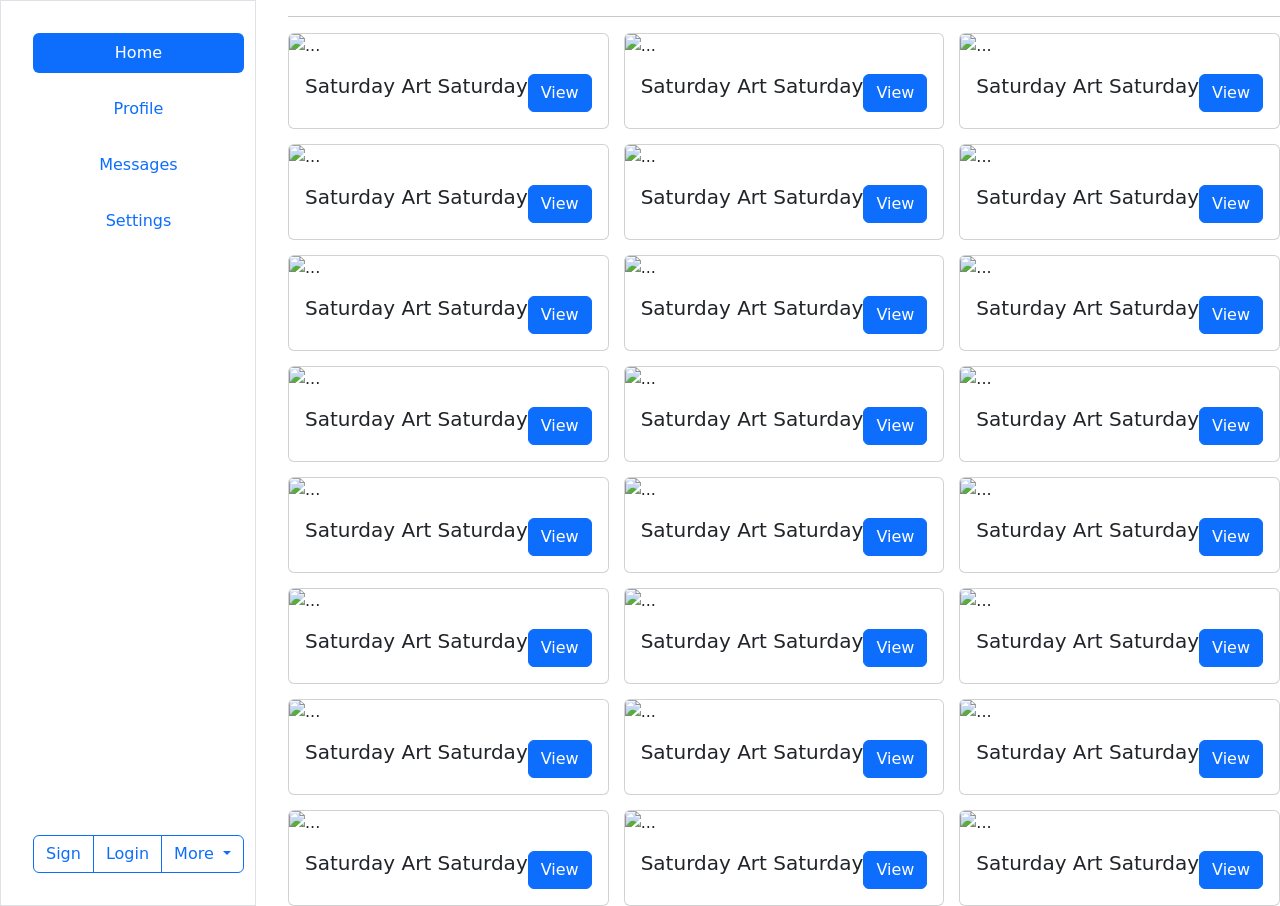
==== temp.html @ 35b2bf28 "masonry card added" ====
<!DOCTYPE html>
<html lang="en">
	<head>
		<meta charset="UTF-8" />
		<!-- <link rel="icon" type="image/svg+xml" href="/vite.svg" /> -->
		<meta name="viewport" content="width=device-width, initial-scale=1.0" />
		<title>Art Gallery</title>
		<link
			href="https://cdn.jsdelivr.net/npm/bootstrap@5.3.3/dist/css/bootstrap.min.css"
			rel="stylesheet"
			integrity="sha384-QWTKZyjpPEjISv5WaRU9OFeRpok6YctnYmDr5pNlyT2bRjXh0JMhjY6hW+ALEwIH"
			crossorigin="anonymous"
		/>
		<link rel="stylesheet" href="src/css/style.css" />
		<link rel="stylesheet" href="src/css/masonry.css" />
	</head>
	<body>
		<main class="d-flex h-100">
			<div
				class="nav flex-column nav-pills me-3 border"
				id="v-pills-tab"
				role="tablist"
				aria-orientation="vertical"
			>
				<button
					class="nav-link active"
					id="v-pills-home-tab"
					data-bs-toggle="pill"
					data-bs-target="#v-pills-home"
					type="button"
					role="tab"
					aria-controls="v-pills-home"
					aria-selected="true"
				>
					Home
				</button>
				<button
					class="nav-link"
					id="v-pills-profile-tab"
					data-bs-toggle="pill"
					data-bs-target="#v-pills-profile"
					type="button"
					role="tab"
					aria-controls="v-pills-profile"
					aria-selected="false"
				>
					Profile
				</button>
				<button
					class="nav-link"
					id="v-pills-messages-tab"
					data-bs-toggle="pill"
					data-bs-target="#v-pills-messages"
					type="button"
					role="tab"
					aria-controls="v-pills-messages"
					aria-selected="false"
				>
					Messages
				</button>
				<button
					class="nav-link"
					id="v-pills-settings-tab"
					data-bs-toggle="pill"
					data-bs-target="#v-pills-settings"
					type="button"
					role="tab"
					aria-controls="v-pills-settings"
					aria-selected="false"
				>
					Settings
				</button>
				<div class="button-wrapper flex-grow-1"></div>
				<div
					class="btn-group"
					role="group"
					aria-label="Button group with nested dropdown"
				>
					<button type="button" class="btn btn-outline-primary">Sign</button>
					<button type="button" class="btn btn-outline-primary">Login</button>

					<div class="btn-group" role="group">
						<button
							type="button"
							class="btn btn-outline-primary dropdown-toggle"
							data-bs-toggle="dropdown"
							aria-expanded="false"
						>
							More
						</button>
						<ul class="dropdown-menu">
							<li>
								<a class="dropdown-item" href="#">Sign in with Google</a>
							</li>
							<li><a class="dropdown-item" href="#">Sign in with Google</a></li>
						</ul>
					</div>
				</div>
			</div>
			<div class="tab-content" id="v-pills-tabContent">
				<div
					class="tab-pane fade show active"
					id="v-pills-home"
					role="tabpanel"
					aria-labelledby="v-pills-home-tab"
					tabindex="0"
				>
					<!-- Home -->
					<!-- Carousel <- Home -->

					<hr />
					<div class="card-parent-wrapper">
						<section class="card-wrapper">
							<article class="card" style="width: 18rem">
								<img
									src="/card_images/portrait_image01.jpg"
									class="card-img-top"
									alt="..."
								/>
								<div
									class="card-body d-flex align-items-start justify-content-between"
								>
									<h5 class="card-title flex-grow-1">Saturday Art Saturday</h5>
									<a href="#" class="btn btn-primary stretched-link">View</a>
								</div>
							</article>
							<article class="card" style="width: 18rem">
								<img
									src="/card_images/portrait_image01.jpg"
									class="card-img-top"
									alt="..."
								/>
								<div
									class="card-body d-flex align-items-start justify-content-between"
								>
									<h5 class="card-title flex-grow-1">Saturday Art Saturday</h5>
									<a href="#" class="btn btn-primary stretched-link">View</a>
								</div>
							</article>
							<article class="card" style="width: 18rem">
								<img
									src="/card_images/portrait_image01.jpg"
									class="card-img-top"
									alt="..."
								/>
								<div
									class="card-body d-flex align-items-start justify-content-between"
								>
									<h5 class="card-title flex-grow-1">Saturday Art Saturday</h5>
									<a href="#" class="btn btn-primary stretched-link">View</a>
								</div>
							</article>
							<article class="card" style="width: 18rem">
								<img
									src="/card_images/portrait_image01.jpg"
									class="card-img-top"
									alt="..."
								/>
								<div
									class="card-body d-flex align-items-start justify-content-between"
								>
									<h5 class="card-title flex-grow-1">Saturday Art Saturday</h5>
									<a href="#" class="btn btn-primary stretched-link">View</a>
								</div>
							</article>
						</section>
						<section class="card-wrapper">
							<article class="card" style="width: 18rem">
								<img
									src="/card_images/portrait_image01.jpg"
									class="card-img-top"
									alt="..."
								/>
								<div
									class="card-body d-flex align-items-start justify-content-between"
								>
									<h5 class="card-title flex-grow-1">Saturday Art Saturday</h5>
									<a href="#" class="btn btn-primary stretched-link">View</a>
								</div>
							</article>
							<article class="card" style="width: 18rem">
								<img
									src="/card_images/portrait_image01.jpg"
									class="card-img-top"
									alt="..."
								/>
								<div
									class="card-body d-flex align-items-start justify-content-between"
								>
									<h5 class="card-title flex-grow-1">Saturday Art Saturday</h5>
									<a href="#" class="btn btn-primary stretched-link">View</a>
								</div>
							</article>
							<article class="card" style="width: 18rem">
								<img
									src="/card_images/portrait_image01.jpg"
									class="card-img-top"
									alt="..."
								/>
								<div
									class="card-body d-flex align-items-start justify-content-between"
								>
									<h5 class="card-title flex-grow-1">Saturday Art Saturday</h5>
									<a href="#" class="btn btn-primary stretched-link">View</a>
								</div>
							</article>
							<article class="card" style="width: 18rem">
								<img
									src="/card_images/portrait_image01.jpg"
									class="card-img-top"
									alt="..."
								/>
								<div
									class="card-body d-flex align-items-start justify-content-between"
								>
									<h5 class="card-title flex-grow-1">Saturday Art Saturday</h5>
									<a href="#" class="btn btn-primary stretched-link">View</a>
								</div>
							</article>
						</section>
						<section class="card-wrapper">
							<article class="card" style="width: 18rem">
								<img
									src="/card_images/portrait_image01.jpg"
									class="card-img-top"
									alt="..."
								/>
								<div
									class="card-body d-flex align-items-start justify-content-between"
								>
									<h5 class="card-title flex-grow-1">Saturday Art Saturday</h5>
									<a href="#" class="btn btn-primary stretched-link">View</a>
								</div>
							</article>
							<article class="card" style="width: 18rem">
								<img
									src="/card_images/portrait_image01.jpg"
									class="card-img-top"
									alt="..."
								/>
								<div
									class="card-body d-flex align-items-start justify-content-between"
								>
									<h5 class="card-title flex-grow-1">Saturday Art Saturday</h5>
									<a href="#" class="btn btn-primary stretched-link">View</a>
								</div>
							</article>
							<article class="card" style="width: 18rem">
								<img
									src="/card_images/portrait_image01.jpg"
									class="card-img-top"
									alt="..."
								/>
								<div
									class="card-body d-flex align-items-start justify-content-between"
								>
									<h5 class="card-title flex-grow-1">Saturday Art Saturday</h5>
									<a href="#" class="btn btn-primary stretched-link">View</a>
								</div>
							</article>
							<article class="card" style="width: 18rem">
								<img
									src="/card_images/portrait_image01.jpg"
									class="card-img-top"
									alt="..."
								/>
								<div
									class="card-body d-flex align-items-start justify-content-between"
								>
									<h5 class="card-title flex-grow-1">Saturday Art Saturday</h5>
									<a href="#" class="btn btn-primary stretched-link">View</a>
								</div>
							</article>
						</section>
						<section class="card-wrapper">
							<article class="card" style="width: 18rem">
								<img
									src="/card_images/portrait_image01.jpg"
									class="card-img-top"
									alt="..."
								/>
								<div
									class="card-body d-flex align-items-start justify-content-between"
								>
									<h5 class="card-title flex-grow-1">Saturday Art Saturday</h5>
									<a href="#" class="btn btn-primary stretched-link">View</a>
								</div>
							</article>
							<article class="card" style="width: 18rem">
								<img
									src="/card_images/portrait_image01.jpg"
									class="card-img-top"
									alt="..."
								/>
								<div
									class="card-body d-flex align-items-start justify-content-between"
								>
									<h5 class="card-title flex-grow-1">Saturday Art Saturday</h5>
									<a href="#" class="btn btn-primary stretched-link">View</a>
								</div>
							</article>
							<article class="card" style="width: 18rem">
								<img
									src="/card_images/portrait_image01.jpg"
									class="card-img-top"
									alt="..."
								/>
								<div
									class="card-body d-flex align-items-start justify-content-between"
								>
									<h5 class="card-title flex-grow-1">Saturday Art Saturday</h5>
									<a href="#" class="btn btn-primary stretched-link">View</a>
								</div>
							</article>
							<article class="card" style="width: 18rem">
								<img
									src="/card_images/portrait_image01.jpg"
									class="card-img-top"
									alt="..."
								/>
								<div
									class="card-body d-flex align-items-start justify-content-between"
								>
									<h5 class="card-title flex-grow-1">Saturday Art Saturday</h5>
									<a href="#" class="btn btn-primary stretched-link">View</a>
								</div>
							</article>
						</section>
						<section class="card-wrapper">
							<article class="card" style="width: 18rem">
								<img
									src="/card_images/portrait_image01.jpg"
									class="card-img-top"
									alt="..."
								/>
								<div
									class="card-body d-flex align-items-start justify-content-between"
								>
									<h5 class="card-title flex-grow-1">Saturday Art Saturday</h5>
									<a href="#" class="btn btn-primary stretched-link">View</a>
								</div>
							</article>
							<article class="card" style="width: 18rem">
								<img
									src="/card_images/portrait_image01.jpg"
									class="card-img-top"
									alt="..."
								/>
								<div
									class="card-body d-flex align-items-start justify-content-between"
								>
									<h5 class="card-title flex-grow-1">Saturday Art Saturday</h5>
									<a href="#" class="btn btn-primary stretched-link">View</a>
								</div>
							</article>
							<article class="card" style="width: 18rem">
								<img
									src="/card_images/portrait_image01.jpg"
									class="card-img-top"
									alt="..."
								/>
								<div
									class="card-body d-flex align-items-start justify-content-between"
								>
									<h5 class="card-title flex-grow-1">Saturday Art Saturday</h5>
									<a href="#" class="btn btn-primary stretched-link">View</a>
								</div>
							</article>
							<article class="card" style="width: 18rem">
								<img
									src="/card_images/portrait_image01.jpg"
									class="card-img-top"
									alt="..."
								/>
								<div
									class="card-body d-flex align-items-start justify-content-between"
								>
									<h5 class="card-title flex-grow-1">Saturday Art Saturday</h5>
									<a href="#" class="btn btn-primary stretched-link">View</a>
								</div>
							</article>
						</section>
						<section class="card-wrapper">
							<article class="card" style="width: 18rem">
								<img
									src="/card_images/portrait_image01.jpg"
									class="card-img-top"
									alt="..."
								/>
								<div
									class="card-body d-flex align-items-start justify-content-between"
								>
									<h5 class="card-title flex-grow-1">Saturday Art Saturday</h5>
									<a href="#" class="btn btn-primary stretched-link">View</a>
								</div>
							</article>
							<article class="card" style="width: 18rem">
								<img
									src="/card_images/portrait_image01.jpg"
									class="card-img-top"
									alt="..."
								/>
								<div
									class="card-body d-flex align-items-start justify-content-between"
								>
									<h5 class="card-title flex-grow-1">Saturday Art Saturday</h5>
									<a href="#" class="btn btn-primary stretched-link">View</a>
								</div>
							</article>
							<article class="card" style="width: 18rem">
								<img
									src="/card_images/portrait_image01.jpg"
									class="card-img-top"
									alt="..."
								/>
								<div
									class="card-body d-flex align-items-start justify-content-between"
								>
									<h5 class="card-title flex-grow-1">Saturday Art Saturday</h5>
									<a href="#" class="btn btn-primary stretched-link">View</a>
								</div>
							</article>
							<article class="card" style="width: 18rem">
								<img
									src="/card_images/portrait_image01.jpg"
									class="card-img-top"
									alt="..."
								/>
								<div
									class="card-body d-flex align-items-start justify-content-between"
								>
									<h5 class="card-title flex-grow-1">Saturday Art Saturday</h5>
									<a href="#" class="btn btn-primary stretched-link">View</a>
								</div>
							</article>
						</section>
					</div>
				</div>
			</div>
		</main>

		<script
			src="https://cdn.jsdelivr.net/npm/bootstrap@5.3.3/dist/js/bootstrap.bundle.min.js"
			integrity="sha384-YvpcrYf0tY3lHB60NNkmXc5s9fDVZLESaAA55NDzOxhy9GkcIdslK1eN7N6jIeHz"
			crossorigin="anonymous"
		></script>
	</body>
</html>
---- src/css/style.css ----
body {
  min-height: 100vh;
  min-height: 100dvh;
  display: flex;
  flex-direction: column;
}
body main {
  flex-grow: 1;
  flex-shrink: 0;
  flex-basis: 100%;
  gap: 1rem;
  height: auto;
  display: flex;
}
body main > div {
  min-height: 100%;
}
body main > div:nth-child(1) {
  width: 20%;
  flex-grow: 0;
  flex-shrink: 1;
  padding: 2rem;
  gap: 1rem;
}
body main > div:nth-child(2) {
  flex-grow: 0;
  flex-shrink: 1;
  width: 100%;
}
body main .tab-content .tab-pane {
  overflow-y: scroll;
}
body main #HomeCarousel {
  max-height: 400px;
}
body main #HomeCarousel .carousel-inner {
  max-height: 400px;
}
body main #HomeCarousel .carousel-inner img {
  max-height: 400px;
  object-fit: cover;
}

/*# sourceMappingURL=style.css.map */
---- src/css/masonry.css ----
.card-parent-wrapper {
  display: flex;
  align-items: center;
  justify-content: stretch;
  width: 100%;
  flex-wrap: wrap;
  gap: 15px;
}
.card-parent-wrapper .card-wrapper {
  display: flex;
  align-items: center;
  justify-content: center;
  flex-direction: column;
  gap: 15px;
  width: fit-content;
  flex-grow: 1;
  flex-shrink: 0;
}
.card-parent-wrapper .card-wrapper > article {
  flex-grow: 1;
  min-width: 100%;
}

/*# sourceMappingURL=masonry.css.map */
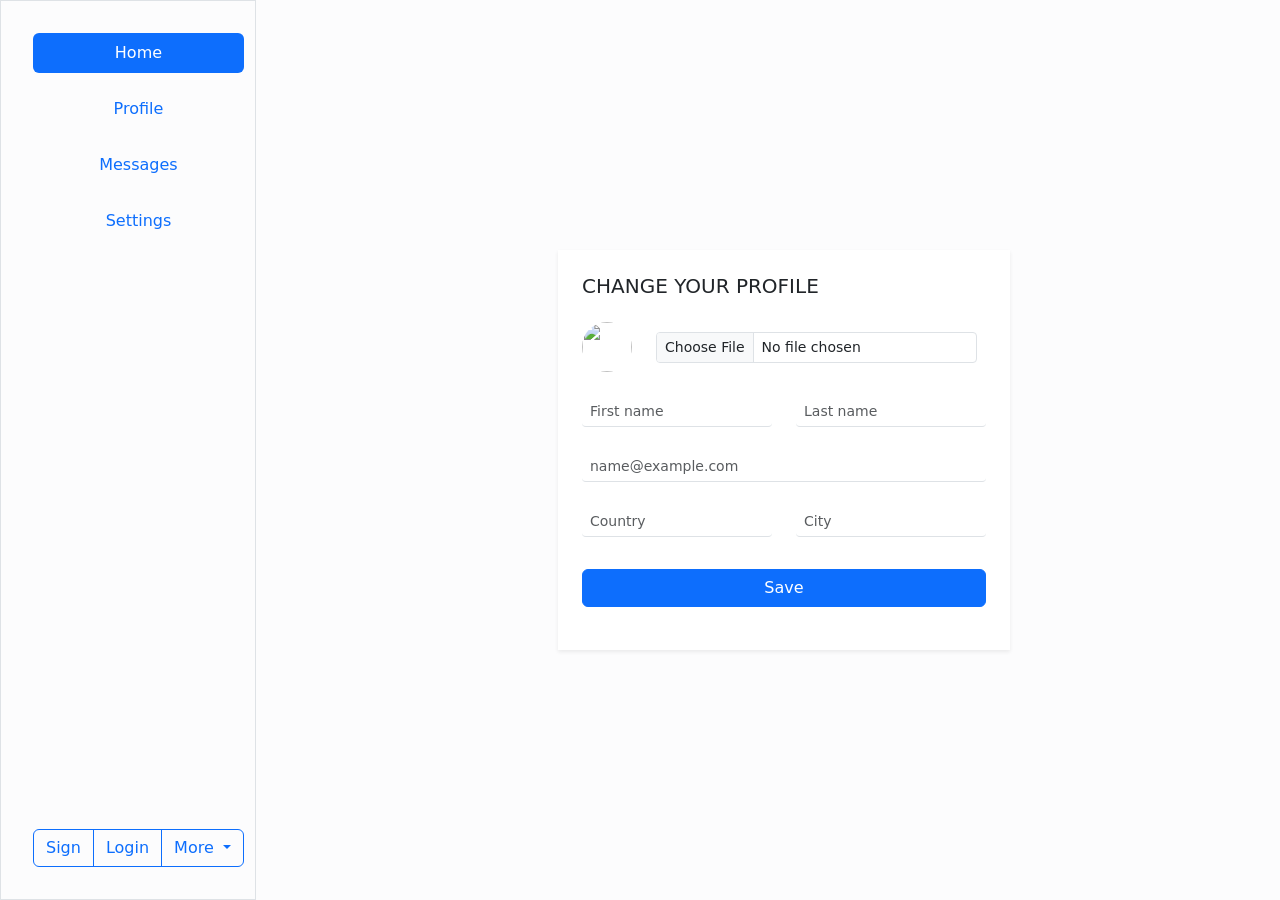
==== commit 5b371103: "Profile Section added" ====
--- a/temp.html
+++ b/temp.html
@@ -13,8 +13,9 @@
 		/>
 		<link rel="stylesheet" href="src/css/style.css" />
 		<link rel="stylesheet" href="src/css/masonry.css" />
+		<link rel="stylesheet" href="src/css/profile.css" />
 	</head>
-	<body>
+	<body class="bg-light-subtle">
 		<main class="d-flex h-100">
 			<div
 				class="nav flex-column nav-pills me-3 border"
@@ -99,341 +100,79 @@
 			</div>
 			<div class="tab-content" id="v-pills-tabContent">
 				<div
-					class="tab-pane fade show active"
-					id="v-pills-home"
-					role="tabpanel"
-					aria-labelledby="v-pills-home-tab"
-					tabindex="0"
+					class="profile-wrapper d-flex align-items-center justify-content-center h-100"
 				>
-					<!-- Home -->
-					<!-- Carousel <- Home -->
-
-					<hr />
-					<div class="card-parent-wrapper">
-						<section class="card-wrapper">
-							<article class="card" style="width: 18rem">
-								<img
-									src="/card_images/portrait_image01.jpg"
-									class="card-img-top"
-									alt="..."
+					<div class="profile-card d-flex bg-white shadow-sm">
+						<img src="/artist.jpg" alt="" />
+						<form
+							action="#"
+							class="profile-text-content p-4 d-flex flex-column gap-2"
+						>
+							<span class="h5 mb-3">CHANGE YOUR PROFILE</span>
+							<div
+								class="profile-line-card d-flex align-items-center gap-4 mb-3"
+							>
+								<img src="/artist_icon.jpg" alt="" class="rounded-circle" />
+								<div>
+									<div class="input-group">
+										<input
+											type="file"
+											class="form-control form-control-sm"
+											id="inputGroupFile04"
+											aria-describedby="inputGroupFileAddon04"
+											aria-label="Upload"
+										/>
+									</div>
+								</div>
+							</div>
+							<div class="row mb-3">
+								<div class="col">
+									<input
+										type="text"
+										class="form-control form-control-sm border-0 border-bottom"
+										placeholder="First name"
+										aria-label="First name"
+									/>
+								</div>
+								<div class="col">
+									<input
+										type="text"
+										class="form-control form-control-sm border-0 border-bottom"
+										placeholder="Last name"
+										aria-label="Last name"
+									/>
+								</div>
+							</div>
+							<div class="mb-3">
+								<input
+									type="email"
+									class="form-control form-control-sm border-0 border-bottom"
+									id="exampleFormControlInput1"
+									placeholder="name@example.com"
 								/>
-								<div
-									class="card-body d-flex align-items-start justify-content-between"
-								>
-									<h5 class="card-title flex-grow-1">Saturday Art Saturday</h5>
-									<a href="#" class="btn btn-primary stretched-link">View</a>
+							</div>
+							<div class="row">
+								<div class="col">
+									<input
+										type="text"
+										class="form-control form-control-sm border-0 border-bottom"
+										placeholder="Country"
+										aria-label="Country"
+									/>
 								</div>
-							</article>
-							<article class="card" style="width: 18rem">
-								<img
-									src="/card_images/portrait_image01.jpg"
-									class="card-img-top"
-									alt="..."
-								/>
-								<div
-									class="card-body d-flex align-items-start justify-content-between"
-								>
-									<h5 class="card-title flex-grow-1">Saturday Art Saturday</h5>
-									<a href="#" class="btn btn-primary stretched-link">View</a>
+								<div class="col">
+									<input
+										type="text"
+										class="form-control form-control-sm border-0 border-bottom"
+										placeholder="City"
+										aria-label="City"
+									/>
 								</div>
-							</article>
-							<article class="card" style="width: 18rem">
-								<img
-									src="/card_images/portrait_image01.jpg"
-									class="card-img-top"
-									alt="..."
-								/>
-								<div
-									class="card-body d-flex align-items-start justify-content-between"
-								>
-									<h5 class="card-title flex-grow-1">Saturday Art Saturday</h5>
-									<a href="#" class="btn btn-primary stretched-link">View</a>
-								</div>
-							</article>
-							<article class="card" style="width: 18rem">
-								<img
-									src="/card_images/portrait_image01.jpg"
-									class="card-img-top"
-									alt="..."
-								/>
-								<div
-									class="card-body d-flex align-items-start justify-content-between"
-								>
-									<h5 class="card-title flex-grow-1">Saturday Art Saturday</h5>
-									<a href="#" class="btn btn-primary stretched-link">View</a>
-								</div>
-							</article>
-						</section>
-						<section class="card-wrapper">
-							<article class="card" style="width: 18rem">
-								<img
-									src="/card_images/portrait_image01.jpg"
-									class="card-img-top"
-									alt="..."
-								/>
-								<div
-									class="card-body d-flex align-items-start justify-content-between"
-								>
-									<h5 class="card-title flex-grow-1">Saturday Art Saturday</h5>
-									<a href="#" class="btn btn-primary stretched-link">View</a>
-								</div>
-							</article>
-							<article class="card" style="width: 18rem">
-								<img
-									src="/card_images/portrait_image01.jpg"
-									class="card-img-top"
-									alt="..."
-								/>
-								<div
-									class="card-body d-flex align-items-start justify-content-between"
-								>
-									<h5 class="card-title flex-grow-1">Saturday Art Saturday</h5>
-									<a href="#" class="btn btn-primary stretched-link">View</a>
-								</div>
-							</article>
-							<article class="card" style="width: 18rem">
-								<img
-									src="/card_images/portrait_image01.jpg"
-									class="card-img-top"
-									alt="..."
-								/>
-								<div
-									class="card-body d-flex align-items-start justify-content-between"
-								>
-									<h5 class="card-title flex-grow-1">Saturday Art Saturday</h5>
-									<a href="#" class="btn btn-primary stretched-link">View</a>
-								</div>
-							</article>
-							<article class="card" style="width: 18rem">
-								<img
-									src="/card_images/portrait_image01.jpg"
-									class="card-img-top"
-									alt="..."
-								/>
-								<div
-									class="card-body d-flex align-items-start justify-content-between"
-								>
-									<h5 class="card-title flex-grow-1">Saturday Art Saturday</h5>
-									<a href="#" class="btn btn-primary stretched-link">View</a>
-								</div>
-							</article>
-						</section>
-						<section class="card-wrapper">
-							<article class="card" style="width: 18rem">
-								<img
-									src="/card_images/portrait_image01.jpg"
-									class="card-img-top"
-									alt="..."
-								/>
-								<div
-									class="card-body d-flex align-items-start justify-content-between"
-								>
-									<h5 class="card-title flex-grow-1">Saturday Art Saturday</h5>
-									<a href="#" class="btn btn-primary stretched-link">View</a>
-								</div>
-							</article>
-							<article class="card" style="width: 18rem">
-								<img
-									src="/card_images/portrait_image01.jpg"
-									class="card-img-top"
-									alt="..."
-								/>
-								<div
-									class="card-body d-flex align-items-start justify-content-between"
-								>
-									<h5 class="card-title flex-grow-1">Saturday Art Saturday</h5>
-									<a href="#" class="btn btn-primary stretched-link">View</a>
-								</div>
-							</article>
-							<article class="card" style="width: 18rem">
-								<img
-									src="/card_images/portrait_image01.jpg"
-									class="card-img-top"
-									alt="..."
-								/>
-								<div
-									class="card-body d-flex align-items-start justify-content-between"
-								>
-									<h5 class="card-title flex-grow-1">Saturday Art Saturday</h5>
-									<a href="#" class="btn btn-primary stretched-link">View</a>
-								</div>
-							</article>
-							<article class="card" style="width: 18rem">
-								<img
-									src="/card_images/portrait_image01.jpg"
-									class="card-img-top"
-									alt="..."
-								/>
-								<div
-									class="card-body d-flex align-items-start justify-content-between"
-								>
-									<h5 class="card-title flex-grow-1">Saturday Art Saturday</h5>
-									<a href="#" class="btn btn-primary stretched-link">View</a>
-								</div>
-							</article>
-						</section>
-						<section class="card-wrapper">
-							<article class="card" style="width: 18rem">
-								<img
-									src="/card_images/portrait_image01.jpg"
-									class="card-img-top"
-									alt="..."
-								/>
-								<div
-									class="card-body d-flex align-items-start justify-content-between"
-								>
-									<h5 class="card-title flex-grow-1">Saturday Art Saturday</h5>
-									<a href="#" class="btn btn-primary stretched-link">View</a>
-								</div>
-							</article>
-							<article class="card" style="width: 18rem">
-								<img
-									src="/card_images/portrait_image01.jpg"
-									class="card-img-top"
-									alt="..."
-								/>
-								<div
-									class="card-body d-flex align-items-start justify-content-between"
-								>
-									<h5 class="card-title flex-grow-1">Saturday Art Saturday</h5>
-									<a href="#" class="btn btn-primary stretched-link">View</a>
-								</div>
-							</article>
-							<article class="card" style="width: 18rem">
-								<img
-									src="/card_images/portrait_image01.jpg"
-									class="card-img-top"
-									alt="..."
-								/>
-								<div
-									class="card-body d-flex align-items-start justify-content-between"
-								>
-									<h5 class="card-title flex-grow-1">Saturday Art Saturday</h5>
-									<a href="#" class="btn btn-primary stretched-link">View</a>
-								</div>
-							</article>
-							<article class="card" style="width: 18rem">
-								<img
-									src="/card_images/portrait_image01.jpg"
-									class="card-img-top"
-									alt="..."
-								/>
-								<div
-									class="card-body d-flex align-items-start justify-content-between"
-								>
-									<h5 class="card-title flex-grow-1">Saturday Art Saturday</h5>
-									<a href="#" class="btn btn-primary stretched-link">View</a>
-								</div>
-							</article>
-						</section>
-						<section class="card-wrapper">
-							<article class="card" style="width: 18rem">
-								<img
-									src="/card_images/portrait_image01.jpg"
-									class="card-img-top"
-									alt="..."
-								/>
-								<div
-									class="card-body d-flex align-items-start justify-content-between"
-								>
-									<h5 class="card-title flex-grow-1">Saturday Art Saturday</h5>
-									<a href="#" class="btn btn-primary stretched-link">View</a>
-								</div>
-							</article>
-							<article class="card" style="width: 18rem">
-								<img
-									src="/card_images/portrait_image01.jpg"
-									class="card-img-top"
-									alt="..."
-								/>
-								<div
-									class="card-body d-flex align-items-start justify-content-between"
-								>
-									<h5 class="card-title flex-grow-1">Saturday Art Saturday</h5>
-									<a href="#" class="btn btn-primary stretched-link">View</a>
-								</div>
-							</article>
-							<article class="card" style="width: 18rem">
-								<img
-									src="/card_images/portrait_image01.jpg"
-									class="card-img-top"
-									alt="..."
-								/>
-								<div
-									class="card-body d-flex align-items-start justify-content-between"
-								>
-									<h5 class="card-title flex-grow-1">Saturday Art Saturday</h5>
-									<a href="#" class="btn btn-primary stretched-link">View</a>
-								</div>
-							</article>
-							<article class="card" style="width: 18rem">
-								<img
-									src="/card_images/portrait_image01.jpg"
-									class="card-img-top"
-									alt="..."
-								/>
-								<div
-									class="card-body d-flex align-items-start justify-content-between"
-								>
-									<h5 class="card-title flex-grow-1">Saturday Art Saturday</h5>
-									<a href="#" class="btn btn-primary stretched-link">View</a>
-								</div>
-							</article>
-						</section>
-						<section class="card-wrapper">
-							<article class="card" style="width: 18rem">
-								<img
-									src="/card_images/portrait_image01.jpg"
-									class="card-img-top"
-									alt="..."
-								/>
-								<div
-									class="card-body d-flex align-items-start justify-content-between"
-								>
-									<h5 class="card-title flex-grow-1">Saturday Art Saturday</h5>
-									<a href="#" class="btn btn-primary stretched-link">View</a>
-								</div>
-							</article>
-							<article class="card" style="width: 18rem">
-								<img
-									src="/card_images/portrait_image01.jpg"
-									class="card-img-top"
-									alt="..."
-								/>
-								<div
-									class="card-body d-flex align-items-start justify-content-between"
-								>
-									<h5 class="card-title flex-grow-1">Saturday Art Saturday</h5>
-									<a href="#" class="btn btn-primary stretched-link">View</a>
-								</div>
-							</article>
-							<article class="card" style="width: 18rem">
-								<img
-									src="/card_images/portrait_image01.jpg"
-									class="card-img-top"
-									alt="..."
-								/>
-								<div
-									class="card-body d-flex align-items-start justify-content-between"
-								>
-									<h5 class="card-title flex-grow-1">Saturday Art Saturday</h5>
-									<a href="#" class="btn btn-primary stretched-link">View</a>
-								</div>
-							</article>
-							<article class="card" style="width: 18rem">
-								<img
-									src="/card_images/portrait_image01.jpg"
-									class="card-img-top"
-									alt="..."
-								/>
-								<div
-									class="card-body d-flex align-items-start justify-content-between"
-								>
-									<h5 class="card-title flex-grow-1">Saturday Art Saturday</h5>
-									<a href="#" class="btn btn-primary stretched-link">View</a>
-								</div>
-							</article>
-						</section>
+							</div>
+							<button type="button" class="btn btn-primary mt-4 ml-auto">
+								Save
+							</button>
+						</form>
 					</div>
 				</div>
 			</div>
--- a/src/css/style.css
+++ b/src/css/style.css
@@ -1,3 +1,16 @@
+::-webkit-scrollbar {
+  width: 5px;
+}
+
+::-webkit-scrollbar-thumb {
+  background-color: #333;
+  border-radius: 10px;
+}
+
+nav {
+  max-height: 10vh;
+}
+
 body {
   min-height: 100vh;
   min-height: 100dvh;
@@ -28,6 +41,7 @@
   width: 100%;
 }
 body main .tab-content .tab-pane {
+  max-height: 90vh;
   overflow-y: scroll;
 }
 body main #HomeCarousel {
--- a/src/css/masonry.css
+++ b/src/css/masonry.css
@@ -5,6 +5,7 @@
   width: 100%;
   flex-wrap: wrap;
   gap: 15px;
+  overflow-y: scroll;
 }
 .card-parent-wrapper .card-wrapper {
   display: flex;
--- a/src/css/profile.css
+++ b/src/css/profile.css
@@ -0,0 +1,11 @@
+.profile-wrapper img {
+  max-width: 300px;
+  height: 400px;
+  object-fit: cover;
+}
+.profile-line-card img {
+  width: 50px;
+  height: 50px;
+}
+
+/*# sourceMappingURL=profile.css.map */
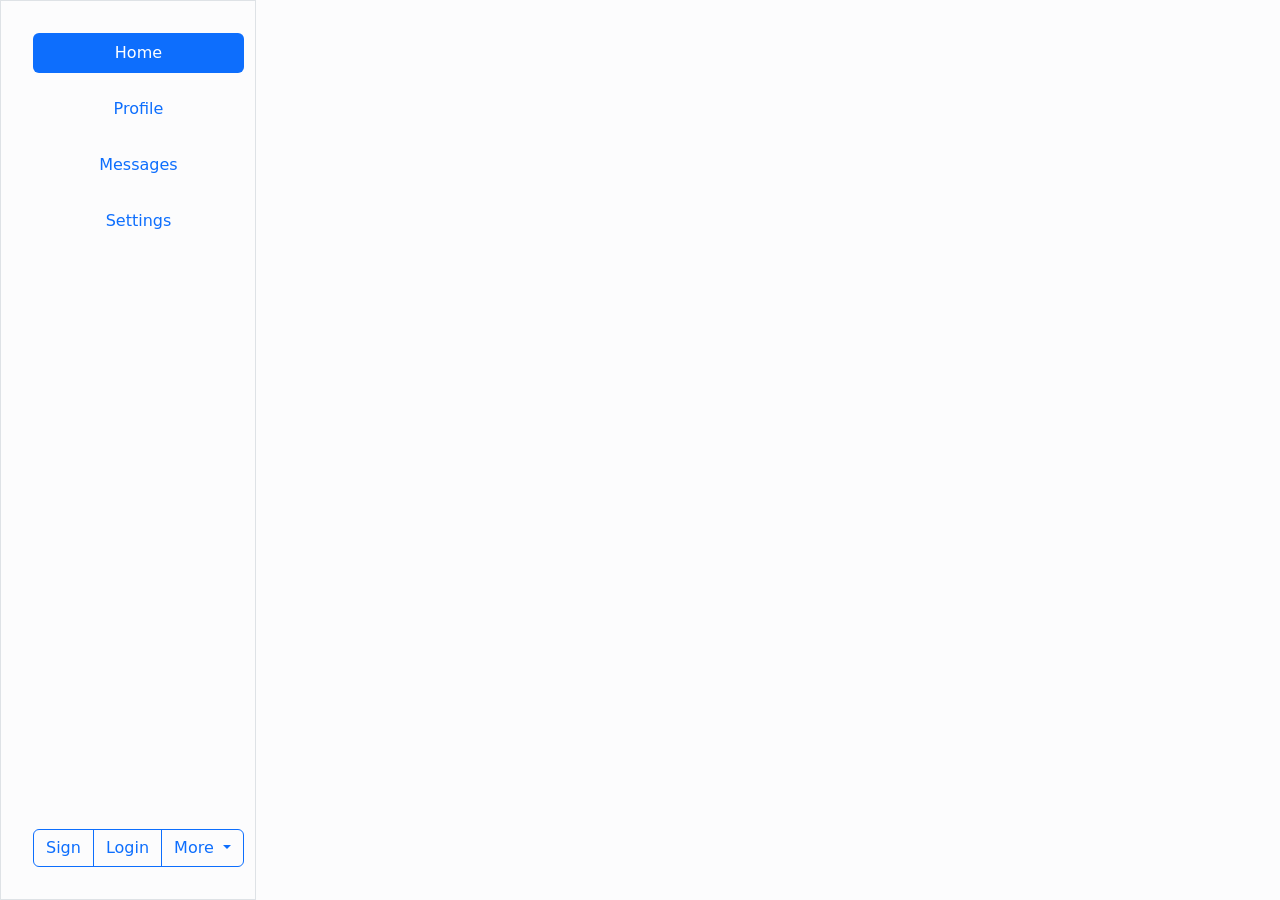
==== commit 142e6adb: "notification content added" ====
--- a/temp.html
+++ b/temp.html
@@ -98,84 +98,7 @@
 					</div>
 				</div>
 			</div>
-			<div class="tab-content" id="v-pills-tabContent">
-				<div
-					class="profile-wrapper d-flex align-items-center justify-content-center h-100"
-				>
-					<div class="profile-card d-flex bg-white shadow-sm">
-						<img src="/artist.jpg" alt="" />
-						<form
-							action="#"
-							class="profile-text-content p-4 d-flex flex-column gap-2"
-						>
-							<span class="h5 mb-3">CHANGE YOUR PROFILE</span>
-							<div
-								class="profile-line-card d-flex align-items-center gap-4 mb-3"
-							>
-								<img src="/artist_icon.jpg" alt="" class="rounded-circle" />
-								<div>
-									<div class="input-group">
-										<input
-											type="file"
-											class="form-control form-control-sm"
-											id="inputGroupFile04"
-											aria-describedby="inputGroupFileAddon04"
-											aria-label="Upload"
-										/>
-									</div>
-								</div>
-							</div>
-							<div class="row mb-3">
-								<div class="col">
-									<input
-										type="text"
-										class="form-control form-control-sm border-0 border-bottom"
-										placeholder="First name"
-										aria-label="First name"
-									/>
-								</div>
-								<div class="col">
-									<input
-										type="text"
-										class="form-control form-control-sm border-0 border-bottom"
-										placeholder="Last name"
-										aria-label="Last name"
-									/>
-								</div>
-							</div>
-							<div class="mb-3">
-								<input
-									type="email"
-									class="form-control form-control-sm border-0 border-bottom"
-									id="exampleFormControlInput1"
-									placeholder="name@example.com"
-								/>
-							</div>
-							<div class="row">
-								<div class="col">
-									<input
-										type="text"
-										class="form-control form-control-sm border-0 border-bottom"
-										placeholder="Country"
-										aria-label="Country"
-									/>
-								</div>
-								<div class="col">
-									<input
-										type="text"
-										class="form-control form-control-sm border-0 border-bottom"
-										placeholder="City"
-										aria-label="City"
-									/>
-								</div>
-							</div>
-							<button type="button" class="btn btn-primary mt-4 ml-auto">
-								Save
-							</button>
-						</form>
-					</div>
-				</div>
-			</div>
+			<div class="tab-content" id="v-pills-tabContent"></div>
 		</main>
 
 		<script
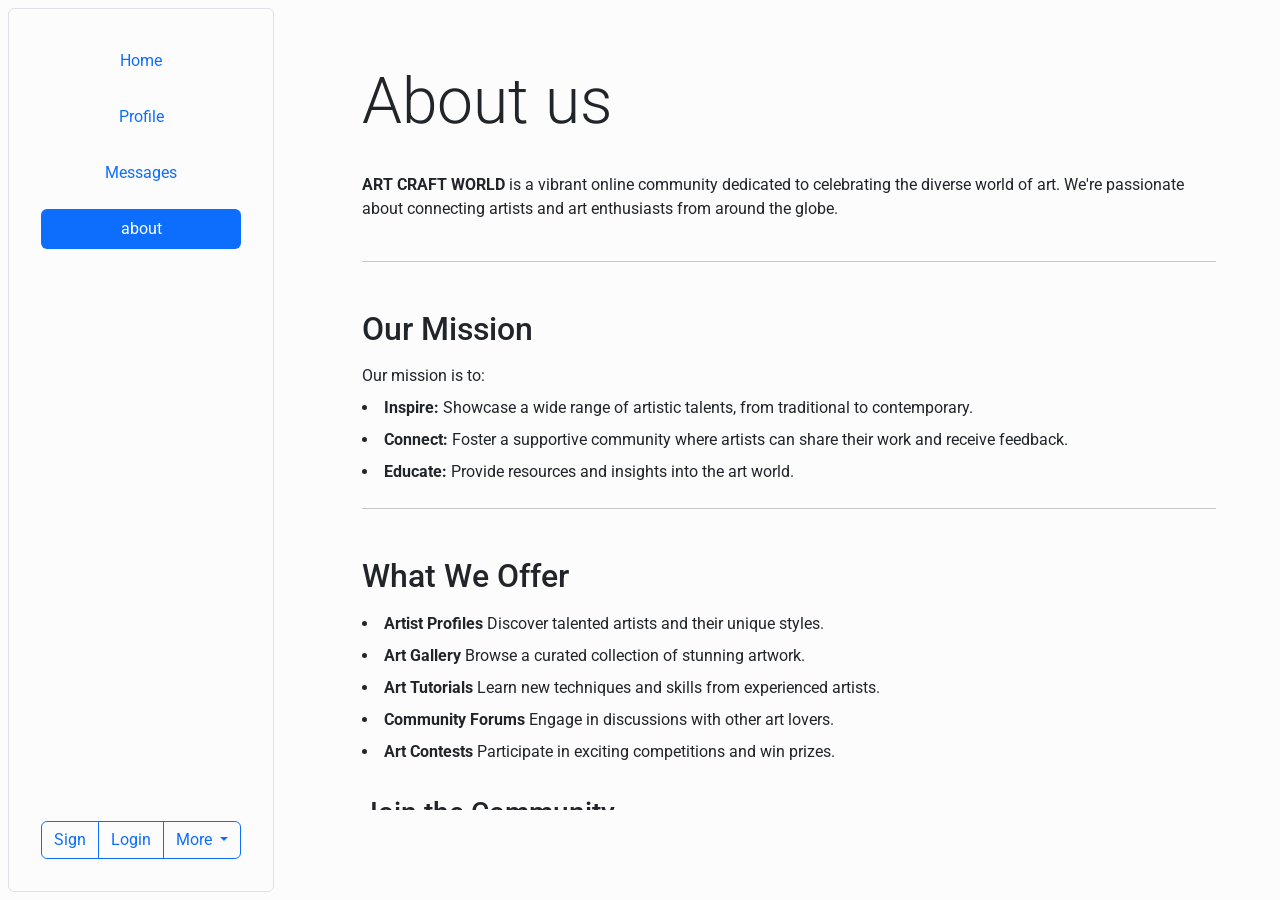
==== commit d1b99482: "Fix: width issue with side bar" ====
--- a/temp.html
+++ b/temp.html
@@ -14,17 +14,19 @@
 		<link rel="stylesheet" href="src/css/style.css" />
 		<link rel="stylesheet" href="src/css/masonry.css" />
 		<link rel="stylesheet" href="src/css/profile.css" />
+		<link rel="stylesheet" href="src/css/about.css" />
+		<link rel="stylesheet" href="src/css/utils.css" />
 	</head>
 	<body class="bg-light-subtle">
 		<main class="d-flex h-100">
 			<div
-				class="nav flex-column nav-pills me-3 border"
+				class="nav flex-column nav-pills border rounded m-2"
 				id="v-pills-tab"
 				role="tablist"
 				aria-orientation="vertical"
 			>
 				<button
-					class="nav-link active"
+					class="nav-link"
 					id="v-pills-home-tab"
 					data-bs-toggle="pill"
 					data-bs-target="#v-pills-home"
@@ -60,16 +62,16 @@
 					Messages
 				</button>
 				<button
-					class="nav-link"
+					class="nav-link active"
 					id="v-pills-settings-tab"
 					data-bs-toggle="pill"
-					data-bs-target="#v-pills-settings"
-					type="button"
-					role="tab"
-					aria-controls="v-pills-settings"
+					data-bs-target="#v-pills-about"
+					type="button"
+					role="tab"
+					aria-controls="v-pills-about"
 					aria-selected="false"
 				>
-					Settings
+					about
 				</button>
 				<div class="button-wrapper flex-grow-1"></div>
 				<div
@@ -98,7 +100,162 @@
 					</div>
 				</div>
 			</div>
-			<div class="tab-content" id="v-pills-tabContent"></div>
+			<div class="tab-content" id="v-pills-tabContent">
+				<div
+					class="tab-pane fade show active"
+					id="v-pills-about"
+					role="tabpanel"
+					aria-labelledby="v-pills-about-tab"
+					tabindex="3"
+				>
+					<div
+						class="about-wrapper d-flex flex-column gap-2"
+						style="padding: 4rem"
+					>
+						<h1 class="display-3 mb-4">About us</h1>
+						<p>
+							<strong>ART CRAFT WORLD</strong> is a vibrant online community
+							dedicated to celebrating the diverse world of art. We're
+							passionate about connecting artists and art enthusiasts from
+							around the globe.
+						</p>
+						<hr />
+						<h2 class="mt-4">Our Mission</h2>
+
+						Our mission is to:
+
+						<li>
+							<strong>Inspire:</strong>
+
+							Showcase a wide range of artistic talents, from traditional to
+							contemporary.
+						</li>
+						<li>
+							<strong>Connect:</strong>
+
+							Foster a supportive community where artists can share their work
+							and receive feedback.
+						</li>
+						<li>
+							<strong>Educate:</strong>
+
+							Provide resources and insights into the art world.
+						</li>
+
+						<hr />
+						<h2 class="mt-4">What We Offer</h2>
+
+						<li>
+							<strong>Artist Profiles</strong>
+							Discover talented artists and their unique styles.
+						</li>
+						<li>
+							<strong>Art Gallery</strong>
+							Browse a curated collection of stunning artwork.
+						</li>
+						<li>
+							<strong>Art Tutorials</strong>
+							Learn new techniques and skills from experienced artists.
+						</li>
+						<li>
+							<strong>Community Forums</strong>
+							Engage in discussions with other art lovers.
+						</li>
+						<li>
+							<strong>Art Contests</strong>
+							Participate in exciting competitions and win prizes.
+						</li>
+
+						<h3 class="mt-4">Join the Community</h3>
+						<p>
+							Whether you're a seasoned artist or just starting out, **[Your
+							Website Name]** is the perfect place to share your passion for
+							art. Create an account today and start exploring the endless
+							possibilities of the art world.
+						</p>
+						<svg
+							xmlns="http://www.w3.org/2000/svg"
+							enable-background="new 0 0 32 32"
+							height="32"
+							viewBox="0 0 32 32"
+							width="32"
+						>
+							<path
+								d="m16 29.5c-1.306 0-2.129-.219-2.445-.649-.387-.526-.067-1.542.241-2.524.383-1.217.817-2.598.073-3.61-.608-.83-1.838-1.217-3.869-1.217-7.415 0-7.5-6.234-7.5-6.5 0-6.776 6.182-12.5 13.5-12.5 7.444 0 13.5 6.056 13.5 13.5 0 8.075-5.425 13.5-13.5 13.5z"
+								fill="#f4b184"
+							/>
+							<circle cx="8" cy="14" fill="#ffe578" r="2.5" />
+							<circle cx="14" cy="9" fill="#a9fdff" r="2.5" />
+							<circle cx="22" cy="11" fill="#7dff9f" r="2.5" />
+							<circle cx="24" cy="19" fill="#ff5757" r="2.5" />
+							<path
+								d="m8 12c1.103 0 2 .897 2 2s-.897 2-2 2-2-.897-2-2 .897-2 2-2m0-1c-1.657 0-3 1.343-3 3s1.343 3 3 3 3-1.343 3-3-1.343-3-3-3zm6-4c1.103 0 2 .897 2 2s-.897 2-2 2-2-.897-2-2 .897-2 2-2m0-1c-1.657 0-3 1.343-3 3s1.343 3 3 3 3-1.343 3-3-1.343-3-3-3zm8 3c1.103 0 2 .897 2 2s-.897 2-2 2-2-.897-2-2 .897-2 2-2m0-1c-1.656 0-3 1.343-3 3s1.344 3 3 3 3-1.343 3-3-1.344-3-3-3zm2 9c1.103 0 2 .897 2 2s-.897 2-2 2-2-.897-2-2 .897-2 2-2m0-1c-1.656 0-3 1.344-3 3s1.344 3 3 3 3-1.344 3-3-1.344-3-3-3zm-8-13c7.168 0 13 5.832 13 13 0 6.471-4.02 13-13 13-1.591 0-1.965-.341-2.042-.445-.236-.322.07-1.296.315-2.078.418-1.331.893-2.839 0-4.057-.711-.969-2.069-1.42-4.273-1.42-6.755 0-6.995-5.39-7-6 0-6.505 5.953-12 13-12m0-1c-7.732 0-14 6-14 13 0 0 0 7 8 7 9 0-2 8 6 8 9 0 14-6.268 14-14s-6.268-14-14-14z"
+								fill="#3d3d3d"
+							/>
+						</svg>
+						<strong>ART CRAFT WORLD</strong>
+
+						<i class="blockquote">'Creation comes before deception'</i>
+
+						<a
+							class="icon-link icon-link-hover link-icon-hover-move"
+							style="--bs-link-hover-color-rgb: 25, 135, 84"
+							href="#"
+						>
+							<span>Twitter</span>
+							<svg
+								xmlns="http://www.w3.org/2000/svg"
+								fill="none"
+								height="24"
+								viewBox="0 0 24 24"
+								width="24"
+							>
+								<g fill="#292d32">
+									<path
+										d="m14.4291 18.8201c-.19 0-.38-.07-.53-.22-.29-.29-.29-.77 0-1.06l5.54-5.54-5.54-5.53998c-.29-.29-.29-.77 0-1.06s.77-.29 1.06 0l6.07 6.06998c.29.29.29.77 0 1.06l-6.07 6.07c-.15.15-.34.22-.53.22z"
+									/>
+									<path
+										d="m20.33 12.75h-16.83c-.41 0-.75-.34-.75-.75s.34-.75.75-.75h16.83c.41 0 .75.34.75.75s-.34.75-.75.75z"
+									/>
+								</g>
+							</svg>
+						</a>
+
+						<p class="mb-4">help@acw.com</p>
+
+						<h4 class="mt-4">Additional Tips:</h4>
+
+						<li>
+							<strong>Keep it concise and engaging.</strong>
+							Avoid overly complex language and long paragraphs.
+						</li>
+						<li>
+							<strong>Highlight your unique selling points.</strong>
+							What sets your website apart from others?
+						</li>
+						<li>
+							<strong>Use strong visuals.</strong>
+							Incorporate high-quality images and videos to make your page
+							visually appealing.
+						</li>
+						<li>
+							<strong>Include a call to action.</strong>
+							Encourage visitors to sign up, follow you on social media, or
+							contact you.
+						</li>
+						<li>
+							<strong>Proofread carefully.</strong>
+							Typos and grammatical errors can undermine your credibility.
+						</li>
+
+						<p>
+							By following these guidelines, you can create an "About" page that
+							effectively communicates your website's mission and attracts new
+							users.
+						</p>
+					</div>
+				</div>
+			</div>
 		</main>
 
 		<script
--- a/src/css/style.css
+++ b/src/css/style.css
@@ -1,3 +1,4 @@
+@import url("https://fonts.googleapis.com/css2?family=Figtree:ital,wght@0,300..900;1,300..900&family=Poppins:ital,wght@0,100;0,200;0,300;0,400;0,500;0,600;0,700;0,800;0,900;1,100;1,200;1,300;1,400;1,500;1,600;1,700;1,800;1,900&family=Roboto:ital,wght@0,100;0,300;0,400;0,500;0,700;0,900;1,100;1,300;1,400;1,500;1,700;1,900&display=swap");
 ::-webkit-scrollbar {
   width: 5px;
 }
@@ -12,6 +13,7 @@
 }
 
 body {
+  font-family: roboto;
   min-height: 100vh;
   min-height: 100dvh;
   display: flex;
@@ -29,7 +31,6 @@
   min-height: 100%;
 }
 body main > div:nth-child(1) {
-  width: 20%;
   flex-grow: 0;
   flex-shrink: 1;
   padding: 2rem;
--- a/src/css/masonry.css
+++ b/src/css/masonry.css
@@ -1,6 +1,6 @@
 .card-parent-wrapper {
   display: flex;
-  align-items: center;
+  align-items: flex-start;
   justify-content: stretch;
   width: 100%;
   flex-wrap: wrap;
--- a/src/css/about.css
+++ b/src/css/about.css
@@ -0,0 +1,3 @@
+
+
+/*# sourceMappingURL=about.css.map */
--- a/src/css/utils.css
+++ b/src/css/utils.css
@@ -0,0 +1,15 @@
+.link-icon-hover-move {
+  display: flex;
+  align-items: center;
+  justify-content: start;
+  transition: all 250ms ease-in;
+}
+.link-icon-hover-move:hover {
+  gap: 10px;
+}
+.link-icon-hover-move:hover > svg {
+  transition: all 250ms ease-in;
+  rotate: -35deg;
+}
+
+/*# sourceMappingURL=utils.css.map */
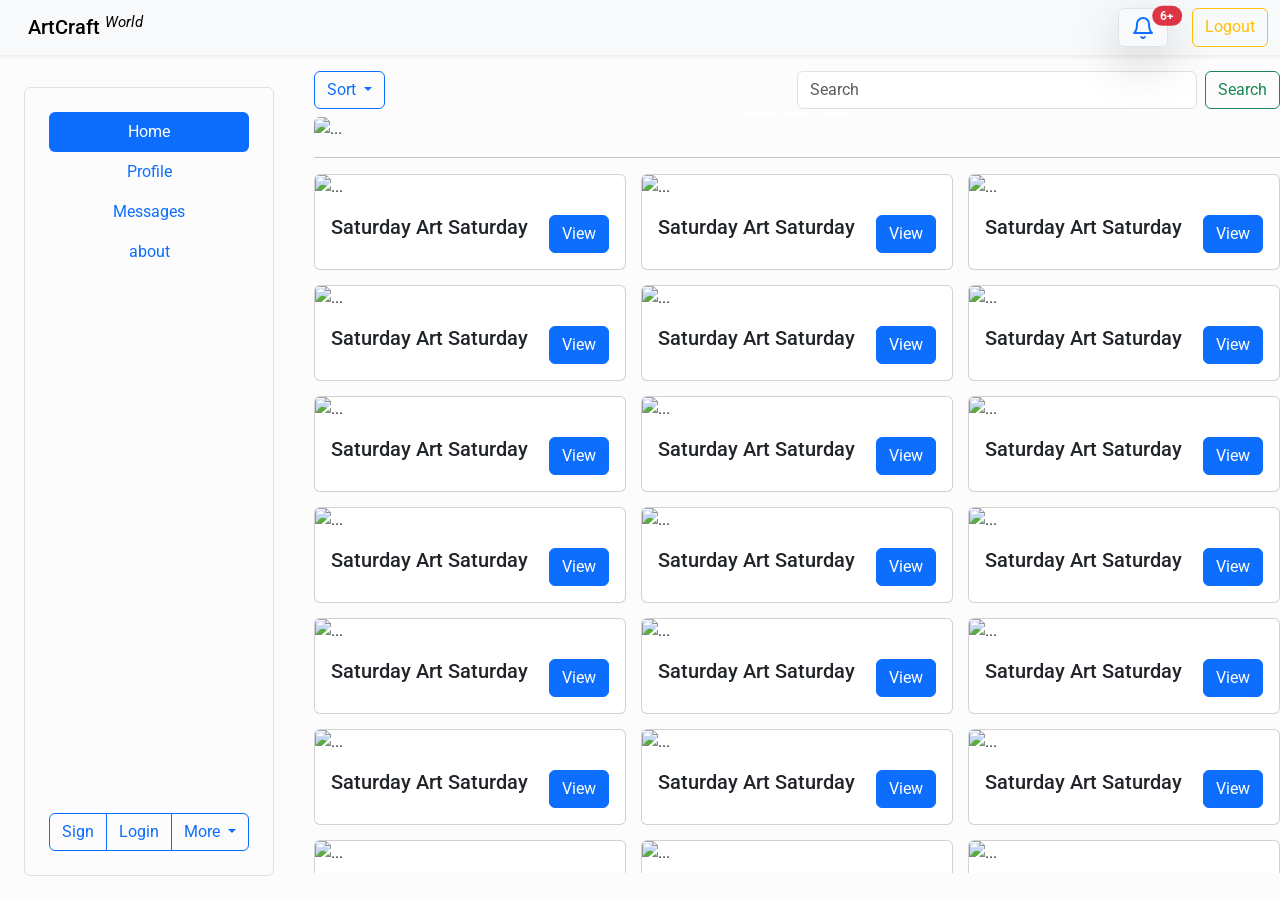
==== commit 15db72de: "update file path to absolute url and pushed code from temp file to home file" ====
--- a/temp.html
+++ b/temp.html
@@ -14,95 +14,844 @@
 		<link rel="stylesheet" href="src/css/style.css" />
 		<link rel="stylesheet" href="src/css/masonry.css" />
 		<link rel="stylesheet" href="src/css/profile.css" />
-		<link rel="stylesheet" href="src/css/about.css" />
 		<link rel="stylesheet" href="src/css/utils.css" />
 	</head>
 	<body class="bg-light-subtle">
+		<nav class="navbar bg-body-tertiary shadow-sm mb-2">
+			<div class="container-fluid">
+				<div class="nav-left-wrapper">
+					<button
+						class="btn btn-primary d-lg-none"
+						type="button"
+						data-bs-toggle="offcanvas"
+						data-bs-target="#offcanvasResponsive"
+						aria-controls="offcanvasResponsive"
+					>
+						<svg
+							xmlns="http://www.w3.org/2000/svg"
+							fill="none"
+							height="24"
+							viewBox="0 0 24 24"
+							width="24"
+						>
+							<g
+								stroke="#2a353d"
+								stroke-linecap="round"
+								stroke-linejoin="round"
+								stroke-width="1.5"
+							>
+								<path d="m4 5h16" />
+								<path d="m4 12h16" />
+								<path d="m4 19h16" />
+							</g>
+						</svg>
+					</button>
+
+					<a class="navbar-brand" href="#"
+						><strong style="font-weight: 500; margin-left: 1rem"
+							>ArtCraft </strong
+						><sup><i>World</i></sup></a
+					>
+				</div>
+
+				<div class="button-wrapper d-flex gap-4">
+					<button
+						class="btn btn-outline-primary border shadow-lg position-relative mr-4"
+						type="button"
+						data-bs-toggle="offcanvas"
+						data-bs-target="#offcanvasRight"
+						aria-controls="offcanvasRight"
+					>
+						<svg
+							xmlns="http://www.w3.org/2000/svg"
+							width="24"
+							height="24"
+							viewBox="0 0 24 24"
+							fill="none"
+							stroke="currentColor"
+							stroke-width="2"
+							stroke-linecap="round"
+							stroke-linejoin="round"
+							stroke="#fff"
+						>
+							<path d="M18 8A6 6 0 0 0 6 8c0 7-3 9-3 9h18s-3-2-3-9" />
+							<path d="M13.73 21a2 2 0 0 1-3.46 0" />
+						</svg>
+						<span
+							class="position-absolute top-4 start-100 translate-middle badge rounded-pill bg-danger mt-2"
+						>
+							6+
+							<span class="visually-hidden">2+ unread messages</span>
+						</span>
+					</button>
+					<button type="button" class="btn btn-outline-warning">Logout</button>
+				</div>
+			</div>
+		</nav>
+
+		<!-- Notification Canvas -->
+		<div
+			class="offcanvas offcanvas-end"
+			tabindex="-1"
+			id="offcanvasRight"
+			aria-labelledby="offcanvasRightLabel"
+		>
+			<div class="offcanvas-header">
+				<h5 class="offcanvas-title" id="offcanvasRightLabel">Notification</h5>
+				<button
+					type="button"
+					class="btn-close"
+					data-bs-dismiss="offcanvas"
+					aria-label="Close"
+				></button>
+			</div>
+			<div class="offcanvas-body">
+				<ul class="w-100 overflow-y-show p-0">
+					<a
+						href="#"
+						class="list-group-item list-group-item-action border p-4 mt-2"
+					>
+						<div class="d-flex w-100 justify-content-between">
+							<h5 class="mb-1">List group item heading</h5>
+							<small class="text-body-secondary">3 days ago</small>
+						</div>
+						<p class="mb-1">Some placeholder content in a paragraph.</p>
+						<small class="text-body-secondary"
+							>And some muted small print.</small
+						>
+					</a>
+					<a
+						href="#"
+						class="list-group-item list-group-item-action border p-4 mt-2"
+					>
+						<div class="d-flex w-100 justify-content-between">
+							<h5 class="mb-1">List group item heading</h5>
+							<small class="text-body-secondary">3 days ago</small>
+						</div>
+						<p class="mb-1">Some placeholder content in a paragraph.</p>
+						<small class="text-body-secondary"
+							>And some muted small print.</small
+						>
+					</a>
+					<a
+						href="#"
+						class="list-group-item list-group-item-action border p-4 mt-2"
+					>
+						<div class="d-flex w-100 justify-content-between">
+							<h5 class="mb-1">List group item heading</h5>
+							<small class="text-body-secondary">3 days ago</small>
+						</div>
+						<p class="mb-1">Some placeholder content in a paragraph.</p>
+						<small class="text-body-secondary"
+							>And some muted small print.</small
+						>
+					</a>
+					<a
+						href="#"
+						class="list-group-item list-group-item-action border p-4 mt-2"
+					>
+						<div class="d-flex w-100 justify-content-between">
+							<h5 class="mb-1">List group item heading</h5>
+							<small class="text-body-secondary">3 days ago</small>
+						</div>
+						<p class="mb-1">Some placeholder content in a paragraph.</p>
+						<small class="text-body-secondary"
+							>And some muted small print.</small
+						>
+					</a>
+					<a
+						href="#"
+						class="list-group-item list-group-item-action border p-4 mt-2"
+					>
+						<div class="d-flex w-100 justify-content-between">
+							<h5 class="mb-1">List group item heading</h5>
+							<small class="text-body-secondary">3 days ago</small>
+						</div>
+						<p class="mb-1">Some placeholder content in a paragraph.</p>
+						<small class="text-body-secondary"
+							>And some muted small print.</small
+						>
+					</a>
+					<a
+						href="#"
+						class="list-group-item list-group-item-action border p-4 mt-2"
+					>
+						<div class="d-flex w-100 justify-content-between">
+							<h5 class="mb-1">List group item heading</h5>
+							<small class="text-body-secondary">3 days ago</small>
+						</div>
+						<p class="mb-1">Some placeholder content in a paragraph.</p>
+						<small class="text-body-secondary"
+							>And some muted small print.</small
+						>
+					</a>
+				</ul>
+			</div>
+		</div>
+
 		<main class="d-flex h-100">
 			<div
-				class="nav flex-column nav-pills border rounded m-2"
-				id="v-pills-tab"
-				role="tablist"
-				aria-orientation="vertical"
+				class="offcanvas-lg offcanvas-end"
+				tabindex="2"
+				id="offcanvasResponsive"
+				aria-labelledby="offcanvasResponsiveLabel"
 			>
-				<button
-					class="nav-link"
-					id="v-pills-home-tab"
-					data-bs-toggle="pill"
-					data-bs-target="#v-pills-home"
-					type="button"
-					role="tab"
-					aria-controls="v-pills-home"
-					aria-selected="true"
-				>
-					Home
-				</button>
-				<button
-					class="nav-link"
-					id="v-pills-profile-tab"
-					data-bs-toggle="pill"
-					data-bs-target="#v-pills-profile"
-					type="button"
-					role="tab"
-					aria-controls="v-pills-profile"
-					aria-selected="false"
-				>
-					Profile
-				</button>
-				<button
-					class="nav-link"
-					id="v-pills-messages-tab"
-					data-bs-toggle="pill"
-					data-bs-target="#v-pills-messages"
-					type="button"
-					role="tab"
-					aria-controls="v-pills-messages"
-					aria-selected="false"
-				>
-					Messages
-				</button>
-				<button
-					class="nav-link active"
-					id="v-pills-settings-tab"
-					data-bs-toggle="pill"
-					data-bs-target="#v-pills-about"
-					type="button"
-					role="tab"
-					aria-controls="v-pills-about"
-					aria-selected="false"
-				>
-					about
-				</button>
-				<div class="button-wrapper flex-grow-1"></div>
-				<div
-					class="btn-group"
-					role="group"
-					aria-label="Button group with nested dropdown"
-				>
-					<button type="button" class="btn btn-outline-primary">Sign</button>
-					<button type="button" class="btn btn-outline-primary">Login</button>
-
-					<div class="btn-group" role="group">
+				<div class="offcanvas-header">
+					<!-- <h5 class="offcanvas-title" id="offcanvasResponsiveLabel">
+						Responsive offcanvas
+					</h5> -->
+					<button
+						type="button"
+						class="btn-close"
+						data-bs-dismiss="offcanvas"
+						data-bs-target="#offcanvasResponsive"
+						aria-label="Close"
+					></button>
+				</div>
+				<div class="offcanvas-body h-100">
+					<div
+						class="nav flex-column nav-pills border rounded m-2 text-white p-4"
+						id="v-pills-tab"
+						role="tablist"
+						aria-orientation="vertical"
+					>
 						<button
+							class="nav-link active"
+							id="v-pills-home-tab"
+							data-bs-toggle="pill"
+							data-bs-target="#v-pills-home"
 							type="button"
-							class="btn btn-outline-primary dropdown-toggle"
-							data-bs-toggle="dropdown"
-							aria-expanded="false"
-						>
-							More
+							role="tab"
+							aria-controls="v-pills-home"
+							aria-selected="true"
+						>
+							Home
 						</button>
-						<ul class="dropdown-menu">
-							<li>
-								<a class="dropdown-item" href="#">Sign in with Google</a>
-							</li>
-							<li><a class="dropdown-item" href="#">Sign in with Google</a></li>
-						</ul>
+						<button
+							class="nav-link"
+							id="v-pills-profile-tab"
+							data-bs-toggle="pill"
+							data-bs-target="#v-pills-profile"
+							type="button"
+							role="tab"
+							aria-controls="v-pills-profile"
+							aria-selected="false"
+						>
+							Profile
+						</button>
+						<button
+							class="nav-link"
+							id="v-pills-messages-tab"
+							data-bs-toggle="pill"
+							data-bs-target="#v-pills-messages"
+							type="button"
+							role="tab"
+							aria-controls="v-pills-messages"
+							aria-selected="false"
+						>
+							Messages
+						</button>
+						<button
+							class="nav-link"
+							id="v-pills-settings-tab"
+							data-bs-toggle="pill"
+							data-bs-target="#v-pills-about"
+							type="button"
+							role="tab"
+							aria-controls="v-pills-about"
+							aria-selected="false"
+						>
+							about
+						</button>
+						<div class="button-wrapper flex-grow-1"></div>
+						<div
+							class="btn-group"
+							role="group"
+							aria-label="Button group with nested dropdown"
+						>
+							<button type="button" class="btn btn-outline-primary">
+								Sign
+							</button>
+							<button type="button" class="btn btn-outline-primary">
+								Login
+							</button>
+
+							<div class="btn-group" role="group">
+								<button
+									type="button"
+									class="btn btn-outline-primary dropdown-toggle"
+									data-bs-toggle="dropdown"
+									aria-expanded="false"
+								>
+									More
+								</button>
+								<ul class="dropdown-menu">
+									<li>
+										<a class="dropdown-item" href="#">Sign in with Google</a>
+									</li>
+									<li>
+										<a class="dropdown-item" href="#">Sign in with Google</a>
+									</li>
+								</ul>
+							</div>
+						</div>
 					</div>
 				</div>
 			</div>
+
 			<div class="tab-content" id="v-pills-tabContent">
 				<div
 					class="tab-pane fade show active"
+					id="v-pills-home"
+					role="tabpanel"
+					aria-labelledby="v-pills-home-tab"
+					tabindex="0"
+				>
+					<div
+						class="search-wrapper w-100 my-2 d-flex align-items-center justify-content-between"
+					>
+						<div class="btn-group">
+							<button
+								type="button"
+								class="btn btn-outline-primary dropdown-toggle"
+								data-bs-toggle="dropdown"
+								aria-expanded="false"
+							>
+								Sort
+							</button>
+							<ul class="dropdown-menu">
+								<li><a class="dropdown-item" href="#">Latest</a></li>
+								<li><a class="dropdown-item" href="#">Trending</a></li>
+								<li>
+									<a class="dropdown-item" href="#">4+ Rating</a>
+								</li>
+								<li><hr class="dropdown-divider" /></li>
+								<li><a class="dropdown-item" href="#">Yours</a></li>
+							</ul>
+						</div>
+						<form class="d-flex w-50" role="search">
+							<input
+								class="form-control me-2"
+								type="search"
+								placeholder="Search"
+								aria-label="Search"
+							/>
+							<button class="btn btn-outline-success" type="submit">
+								Search
+							</button>
+						</form>
+					</div>
+
+					<!-- Carousel Home -->
+					<div id="HomeCarousel" class="carousel slide rounded">
+						<div class="carousel-indicators">
+							<button
+								type="button"
+								data-bs-target="#HomeCarousel"
+								data-bs-slide-to="0"
+								class="active"
+								aria-current="true"
+								aria-label="Slide 1"
+							></button>
+							<button
+								type="button"
+								data-bs-target="#HomeCarousel"
+								data-bs-slide-to="1"
+								aria-label="Slide 2"
+							></button>
+							<button
+								type="button"
+								data-bs-target="#HomeCarousel"
+								data-bs-slide-to="2"
+								aria-label="Slide 3"
+							></button>
+						</div>
+						<div class="carousel-inner rounded">
+							<div class="carousel-item active">
+								<img src="/c01.jpg" class="d-block w-100" alt="..." />
+								<div class="carousel-caption d-none d-md-block">
+									<h5>First slide label</h5>
+									<p>
+										Some representative placeholder content for the first slide.
+									</p>
+								</div>
+							</div>
+							<div class="carousel-item">
+								<img src="/c02.jpg" class="d-block w-100" alt="..." />
+								<div class="carousel-caption d-none d-md-block">
+									<h5>Second slide label</h5>
+									<p>
+										Some representative placeholder content for the second
+										slide.
+									</p>
+								</div>
+							</div>
+							<div class="carousel-item">
+								<img src="/c03.jpg" class="d-block w-100" alt="..." />
+								<div class="carousel-caption d-none d-md-block">
+									<h5>Third slide label</h5>
+									<p>
+										Some representative placeholder content for the third slide.
+									</p>
+								</div>
+							</div>
+						</div>
+						<button
+							class="carousel-control-prev"
+							type="button"
+							data-bs-target="#HomeCarousel"
+							data-bs-slide="prev"
+						>
+							<span
+								class="carousel-control-prev-icon"
+								aria-hidden="true"
+							></span>
+							<span class="visually-hidden">Previous</span>
+						</button>
+						<button
+							class="carousel-control-next"
+							type="button"
+							data-bs-target="#HomeCarousel"
+							data-bs-slide="next"
+						>
+							<span
+								class="carousel-control-next-icon"
+								aria-hidden="true"
+							></span>
+							<span class="visually-hidden">Next</span>
+						</button>
+					</div>
+					<hr />
+					<div class="card-parent-wrapper">
+						<section class="card-wrapper">
+							<article class="card" style="width: 18rem">
+								<img
+									src="/card_images/portrait_image01.jpg"
+									class="card-img-top"
+									alt="..."
+								/>
+								<div
+									class="card-body d-flex align-items-start justify-content-between"
+								>
+									<h5 class="card-title flex-grow-1">Saturday Art Saturday</h5>
+									<a href="#" class="btn btn-primary stretched-link">View</a>
+								</div>
+							</article>
+							<article class="card" style="width: 18rem">
+								<img
+									src="/card_images/portrait_image02.jpg"
+									class="card-img-top"
+									alt="..."
+								/>
+								<div
+									class="card-body d-flex align-items-start justify-content-between"
+								>
+									<h5 class="card-title flex-grow-1">Saturday Art Saturday</h5>
+									<a href="#" class="btn btn-primary stretched-link">View</a>
+								</div>
+							</article>
+							<article class="card" style="width: 18rem">
+								<img
+									src="/card_images/portrait_image03.jpg"
+									class="card-img-top"
+									alt="..."
+								/>
+								<div
+									class="card-body d-flex align-items-start justify-content-between"
+								>
+									<h5 class="card-title flex-grow-1">Saturday Art Saturday</h5>
+									<a href="#" class="btn btn-primary stretched-link">View</a>
+								</div>
+							</article>
+							<article class="card" style="width: 18rem">
+								<img
+									src="/card_images/portrait_image04.jpg"
+									class="card-img-top"
+									alt="..."
+								/>
+								<div
+									class="card-body d-flex align-items-start justify-content-between"
+								>
+									<h5 class="card-title flex-grow-1">Saturday Art Saturday</h5>
+									<a href="#" class="btn btn-primary stretched-link">View</a>
+								</div>
+							</article>
+						</section>
+						<section class="card-wrapper">
+							<article class="card" style="width: 18rem">
+								<img
+									src="/card_images/portrait_image05.jpg"
+									class="card-img-top"
+									alt="..."
+								/>
+								<div
+									class="card-body d-flex align-items-start justify-content-between"
+								>
+									<h5 class="card-title flex-grow-1">Saturday Art Saturday</h5>
+									<a href="#" class="btn btn-primary stretched-link">View</a>
+								</div>
+							</article>
+							<article class="card" style="width: 18rem">
+								<img
+									src="/card_images/portrait_image06.jpg"
+									class="card-img-top"
+									alt="..."
+								/>
+								<div
+									class="card-body d-flex align-items-start justify-content-between"
+								>
+									<h5 class="card-title flex-grow-1">Saturday Art Saturday</h5>
+									<a href="#" class="btn btn-primary stretched-link">View</a>
+								</div>
+							</article>
+							<article class="card" style="width: 18rem">
+								<img
+									src="/card_images/portrait_image07.jpg"
+									class="card-img-top"
+									alt="..."
+								/>
+								<div
+									class="card-body d-flex align-items-start justify-content-between"
+								>
+									<h5 class="card-title flex-grow-1">Saturday Art Saturday</h5>
+									<a href="#" class="btn btn-primary stretched-link">View</a>
+								</div>
+							</article>
+							<article class="card" style="width: 18rem">
+								<img
+									src="/card_images/portrait_image08.jpg"
+									class="card-img-top"
+									alt="..."
+								/>
+								<div
+									class="card-body d-flex align-items-start justify-content-between"
+								>
+									<h5 class="card-title flex-grow-1">Saturday Art Saturday</h5>
+									<a href="#" class="btn btn-primary stretched-link">View</a>
+								</div>
+							</article>
+						</section>
+						<section class="card-wrapper">
+							<article class="card" style="width: 18rem">
+								<img
+									src="/card_images/portrait_image09.jpg"
+									class="card-img-top"
+									alt="..."
+								/>
+								<div
+									class="card-body d-flex align-items-start justify-content-between"
+								>
+									<h5 class="card-title flex-grow-1">Saturday Art Saturday</h5>
+									<a href="#" class="btn btn-primary stretched-link">View</a>
+								</div>
+							</article>
+							<article class="card" style="width: 18rem">
+								<img
+									src="/card_images/portrait_image10.jpg"
+									class="card-img-top"
+									alt="..."
+								/>
+								<div
+									class="card-body d-flex align-items-start justify-content-between"
+								>
+									<h5 class="card-title flex-grow-1">Saturday Art Saturday</h5>
+									<a href="#" class="btn btn-primary stretched-link">View</a>
+								</div>
+							</article>
+							<article class="card" style="width: 18rem">
+								<img
+									src="/card_images/portrait_image11.jpg"
+									class="card-img-top"
+									alt="..."
+								/>
+								<div
+									class="card-body d-flex align-items-start justify-content-between"
+								>
+									<h5 class="card-title flex-grow-1">Saturday Art Saturday</h5>
+									<a href="#" class="btn btn-primary stretched-link">View</a>
+								</div>
+							</article>
+							<article class="card" style="width: 18rem">
+								<img
+									src="/card_images/portrait_image12.jpg"
+									class="card-img-top"
+									alt="..."
+								/>
+								<div
+									class="card-body d-flex align-items-start justify-content-between"
+								>
+									<h5 class="card-title flex-grow-1">Saturday Art Saturday</h5>
+									<a href="#" class="btn btn-primary stretched-link">View</a>
+								</div>
+							</article>
+						</section>
+						<section class="card-wrapper">
+							<article class="card" style="width: 18rem">
+								<img
+									src="/card_images/portrait_image13.jpg"
+									class="card-img-top"
+									alt="..."
+								/>
+								<div
+									class="card-body d-flex align-items-start justify-content-between"
+								>
+									<h5 class="card-title flex-grow-1">Saturday Art Saturday</h5>
+									<a href="#" class="btn btn-primary stretched-link">View</a>
+								</div>
+							</article>
+							<article class="card" style="width: 18rem">
+								<img
+									src="/card_images/portrait_image14.jpg"
+									class="card-img-top"
+									alt="..."
+								/>
+								<div
+									class="card-body d-flex align-items-start justify-content-between"
+								>
+									<h5 class="card-title flex-grow-1">Saturday Art Saturday</h5>
+									<a href="#" class="btn btn-primary stretched-link">View</a>
+								</div>
+							</article>
+							<article class="card" style="width: 18rem">
+								<img
+									src="/card_images/portrait_image15.jpg"
+									class="card-img-top"
+									alt="..."
+								/>
+								<div
+									class="card-body d-flex align-items-start justify-content-between"
+								>
+									<h5 class="card-title flex-grow-1">Saturday Art Saturday</h5>
+									<a href="#" class="btn btn-primary stretched-link">View</a>
+								</div>
+							</article>
+							<article class="card" style="width: 18rem">
+								<img
+									src="/card_images/portrait_image16.jpg"
+									class="card-img-top"
+									alt="..."
+								/>
+								<div
+									class="card-body d-flex align-items-start justify-content-between"
+								>
+									<h5 class="card-title flex-grow-1">Saturday Art Saturday</h5>
+									<a href="#" class="btn btn-primary stretched-link">View</a>
+								</div>
+							</article>
+						</section>
+						<section class="card-wrapper">
+							<article class="card" style="width: 18rem">
+								<img
+									src="/card_images/portrait_image17.jpg"
+									class="card-img-top"
+									alt="..."
+								/>
+								<div
+									class="card-body d-flex align-items-start justify-content-between"
+								>
+									<h5 class="card-title flex-grow-1">Saturday Art Saturday</h5>
+									<a href="#" class="btn btn-primary stretched-link">View</a>
+								</div>
+							</article>
+							<article class="card" style="width: 18rem">
+								<img
+									src="/card_images/portrait_image18.jpg"
+									class="card-img-top"
+									alt="..."
+								/>
+								<div
+									class="card-body d-flex align-items-start justify-content-between"
+								>
+									<h5 class="card-title flex-grow-1">Saturday Art Saturday</h5>
+									<a href="#" class="btn btn-primary stretched-link">View</a>
+								</div>
+							</article>
+							<article class="card" style="width: 18rem">
+								<img
+									src="/card_images/portrait_image19.jpg"
+									class="card-img-top"
+									alt="..."
+								/>
+								<div
+									class="card-body d-flex align-items-start justify-content-between"
+								>
+									<h5 class="card-title flex-grow-1">Saturday Art Saturday</h5>
+									<a href="#" class="btn btn-primary stretched-link">View</a>
+								</div>
+							</article>
+							<article class="card" style="width: 18rem">
+								<img
+									src="/card_images/portrait_image20.jpg"
+									class="card-img-top"
+									alt="..."
+								/>
+								<div
+									class="card-body d-flex align-items-start justify-content-between"
+								>
+									<h5 class="card-title flex-grow-1">Saturday Art Saturday</h5>
+									<a href="#" class="btn btn-primary stretched-link">View</a>
+								</div>
+							</article>
+						</section>
+						<section class="card-wrapper">
+							<article class="card" style="width: 18rem">
+								<img
+									src="/card_images/portrait_image21.jpg"
+									class="card-img-top"
+									alt="..."
+								/>
+								<div
+									class="card-body d-flex align-items-start justify-content-between"
+								>
+									<h5 class="card-title flex-grow-1">Saturday Art Saturday</h5>
+									<a href="#" class="btn btn-primary stretched-link">View</a>
+								</div>
+							</article>
+							<article class="card" style="width: 18rem">
+								<img
+									src="/card_images/portrait_image22.jpg"
+									class="card-img-top"
+									alt="..."
+								/>
+								<div
+									class="card-body d-flex align-items-start justify-content-between"
+								>
+									<h5 class="card-title flex-grow-1">Saturday Art Saturday</h5>
+									<a href="#" class="btn btn-primary stretched-link">View</a>
+								</div>
+							</article>
+							<article class="card" style="width: 18rem">
+								<img
+									src="/card_images/portrait_image23.jpg"
+									class="card-img-top"
+									alt="..."
+								/>
+								<div
+									class="card-body d-flex align-items-start justify-content-between"
+								>
+									<h5 class="card-title flex-grow-1">Saturday Art Saturday</h5>
+									<a href="#" class="btn btn-primary stretched-link">View</a>
+								</div>
+							</article>
+							<article class="card" style="width: 18rem">
+								<img
+									src="/card_images/portrait_image24.jpg"
+									class="card-img-top"
+									alt="..."
+								/>
+								<div
+									class="card-body d-flex align-items-start justify-content-between"
+								>
+									<h5 class="card-title flex-grow-1">Saturday Art Saturday</h5>
+									<a href="#" class="btn btn-primary stretched-link">View</a>
+								</div>
+							</article>
+						</section>
+					</div>
+					<hr />
+					<center class="mt-4 mb-4 blockquote text-secondary">
+						Your Reach End of The Posts
+					</center>
+				</div>
+
+				<div
+					class="tab-pane fade bg-primary-danger"
+					id="v-pills-profile"
+					role="tabpanel"
+					aria-labelledby="v-pills-profile-tab"
+					tabindex="2"
+				>
+					<div class="profile-wrapper flex-shrink-0 bg-danger mt-4">
+						<div
+							class="profile-card d-flex bg-white shadow-sm flex-wrap align-items-center justify-content-center"
+						>
+							<img src="/artist.jpg" alt="" />
+							<form
+								action="#"
+								class="profile-text-content p-4 d-flex flex-column gap-2"
+							>
+								<span class="h5 mb-3">CHANGE YOUR PROFILE</span>
+								<div
+									class="profile-line-card d-flex align-items-center gap-4 mb-3"
+								>
+									<img src="/artist_icon.jpg" alt="" class="rounded-circle" />
+									<div>
+										`
+										<div class="input-group">
+											<input
+												type="file"
+												class="form-control form-control-sm"
+												id="inputGroupFile04"
+												aria-describedby="inputGroupFileAddon04"
+												aria-label="Upload"
+											/>
+										</div>
+									</div>
+								</div>
+								<div class="row mb-3">
+									<div class="col">
+										<input
+											type="text"
+											class="form-control form-control-sm border-0 border-bottom"
+											placeholder="First name"
+											aria-label="First name"
+										/>
+									</div>
+									<div class="col">
+										<input
+											type="text"
+											class="form-control form-control-sm border-0 border-bottom"
+											placeholder="Last name"
+											aria-label="Last name"
+										/>
+									</div>
+								</div>
+								<div class="mb-3">
+									<input
+										type="email"
+										class="form-control form-control-sm border-0 border-bottom"
+										id="exampleFormControlInput1"
+										placeholder="name@example.com"
+									/>
+								</div>
+								<div class="row">
+									<div class="col">
+										<input
+											type="text"
+											class="form-control form-control-sm border-0 border-bottom"
+											placeholder="Country"
+											aria-label="Country"
+										/>
+									</div>
+									<div class="col">
+										<input
+											type="text"
+											class="form-control form-control-sm border-0 border-bottom"
+											placeholder="City"
+											aria-label="City"
+										/>
+									</div>
+								</div>
+								<button type="button" class="btn btn-primary mt-4 ml-auto">
+									Save
+								</button>
+							</form>
+						</div>
+					</div>
+				</div>
+
+				<div
+					class="tab-pane fade p-4"
+					id="v-pills-messages"
+					role="tabpanel"
+					aria-labelledby="v-pills-messages-tab"
+					tabindex="2"
+				>
+					<center class="text-secondary">Will be Available soon</center>
+				</div>
+				<!-- About Section -->
+				<div
+					class="tab-pane fade"
 					id="v-pills-about"
 					role="tabpanel"
 					aria-labelledby="v-pills-about-tab"
--- a/src/css/style.css
+++ b/src/css/style.css
@@ -33,8 +33,13 @@
 body main > div:nth-child(1) {
   flex-grow: 0;
   flex-shrink: 1;
-  padding: 2rem;
+  padding: 1rem;
   gap: 1rem;
+}
+@media (max-width: 720px) {
+  body main > div:nth-child(1) {
+    background-color: whitesmoke;
+  }
 }
 body main > div:nth-child(2) {
   flex-grow: 0;
--- a/src/css/profile.css
+++ b/src/css/profile.css
@@ -1,9 +1,30 @@
-.profile-wrapper img {
+@media (max-width: 640px) {
+  .profile-wrapper .profile-card > img {
+    z-index: 1;
+  }
+  .profile-wrapper .profile-card > form {
+    transform: translateY(-250px);
+    z-index: 2;
+    background-color: whitesmoke;
+    border-radius: 5px;
+  }
+  .profile-wrapper .profile-card .profile-card {
+    gap: 2rem;
+    max-width: 300px;
+  }
+}
+.profile-wrapper .profile-card > img {
   max-width: 300px;
   height: 400px;
   object-fit: cover;
 }
-.profile-line-card img {
+@media (max-width: 640px) {
+  .profile-wrapper .profile-card {
+    gap: 2rem;
+  }
+}
+
+.profile-line-card > img {
   width: 50px;
   height: 50px;
 }
